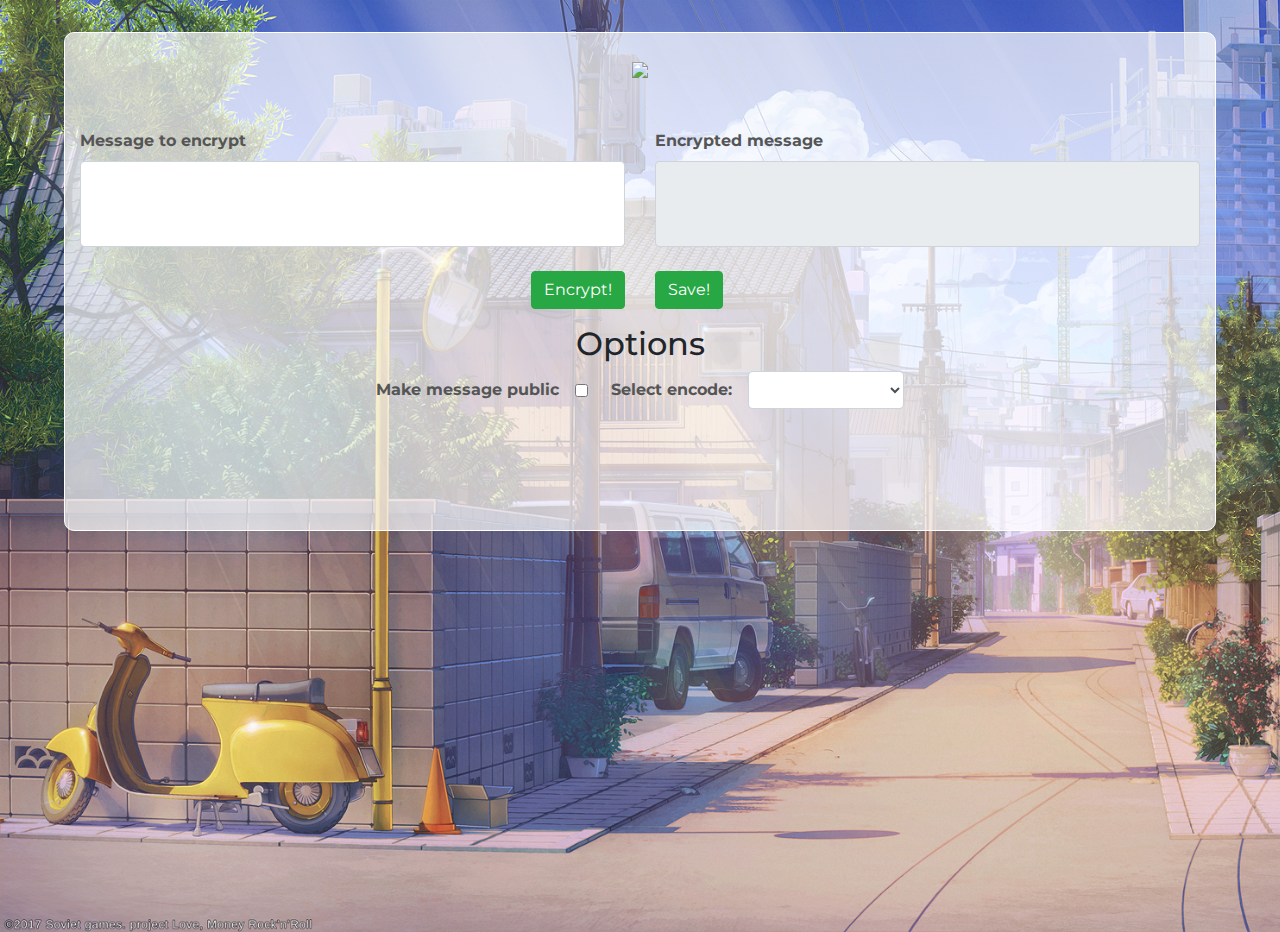
==== src/main/resources/templates/edit.html @ b82d6ad8 "+1 pub" ====
<!DOCTYPE html>
<html lang="en" xmlns:th="https://www.thymeleaf.org" xmlns:sec="http://www.thymeleaf.org/thymeleaf-extras-springsecurity4">

<head>
    <meta charset="UTF-8">
    <meta name="viweport" content="width=device-width, initial-scale=1">
    <title>Project A - My Profile</title>
    <link rel="stylesheet" href="https://stackpath.bootstrapcdn.com/bootstrap/4.1.3/css/bootstrap.min.css">
    <link rel="stylesheet" href="./css/styles.css" th:href="@{/css/styles.css}">
    <link href="https://fonts.googleapis.com/css?family=Pontano+Sans" rel="stylesheet">
    <link href="https://fonts.googleapis.com/css?family=Montserrat" rel="stylesheet">
    <link rel="shortcut icon" th:href="@{/img/favicon.ico}" href="./img/favicon.ico">
</head>

<body>
    <div class="container v-container text-center">
        <div class="mb-4">
            <form th:object="${msgObj}" class="form-group" style="margin: 0 auto;" id="msg-form" name="form" th:action="@{../saveMsg}" method="POST">
            <input type="hidden" th:field="*{mid}" readonly>
                <img src="../img/hlogo3.png">
                <br />
                <br />
                <br />
                <div class="row text-left">
                    <div class="col">
                        <div class="form-group">
                            <label for="old-message" class="message-label">Message to encrypt</label>
                            <textarea class="form-control txtbox" rows="3" id="old-message" th:field="*{message}" required></textarea>
                            <br />
                            <input class="btn btn-success float-right" id="encrypt-button" type="button" value="Encrypt!">
                        </div>
                    </div>
                    <div class="col">
                        <div class="form-group">
                            <label for="new-message" class="message-label">Encrypted message</label>
                            <textarea class="form-control txtbox" rows="3" id="new-message" readonly th:field="*{encryptedMsg}" required></textarea>
                            <br />
                            <input id="submit-button" class="btn btn-success" type="submit" value="Save!">
                        </div>
                    </div>
                </div>
                <h2>Options</h2>
                <div class="form-inline justify-content-center">
                    <div class="form-check">
                        <label class="form-check-label checkbox-option" for="visibility" style="padding-right: 1em;">Make message public</label>
                        <input type="checkbox" class="form-check-input" id="visibility" th:field="*{visibility}">

                    </div>
                    <div class="form-group">
                        <label for="encode" style="padding-right: 1em;margin-left: 0.7em;">Select encode:</label>
                        <select class="form-control" id="encode" required th:field="*{encode}">
                            <option value="" selected hidden></option>
                            <option value="Caesar Cipher">Caesar Cipher</option>
                            <option value="Morse Code">Morse Code</option>
                        </select>
                    </div>

                    <div class="quantity buttons_added shift-group form-group"><label style="margin-left: -1em;margin-right: 1em;">
                            Shift:</label>
                        <input type="button" value="-" class="minus"><input type="number" step="1" min="1" max="" name="quantity" value="1" title="Qty" class="input-text qty text shift-value" size="4" pattern="" inputmode="" readonly><input type="button" value="+" class="plus">

                    </div>
                </div>

            </form>
            <div class="row">
                <div class="col col-lg">

                </div>
                <div class="col col-lg">

                </div>
                <div class="col col-lg">

                </div>
            </div>
            <br />
            <br />
            <br />
            <br />
        </div>
    </div>
    <script src="https://cdnjs.cloudflare.com/ajax/libs/jquery/3.3.1/jquery.min.js">
    </script>
    <script>
    /* EDIT PAGE CHECKS */
    /* TO MAKE SURE THAT USER PRESSES 'ENCRYPT BUTTON' BEFORE SAVING */
       var count = 0;
       $('#encrypt-button').on('click', function() {
           count++;
           console.log(count);
       });        
       $('form').submit(function(e) {
          if(count < 1) {
            alert('Trying your luck eh?:) Press encrypt button before saving.');
              e.preventDefault();
          } 
       });        
        
        
        
    </script>
    <script>
        $(".shift-group").hide();

        /***************************/
        /*     0 = NONE            */
        /*     1 = CIPHER          */
        /*     2 = MORSE           */
        /***************************/
        $('form').submit(function(e) {
            var newMessageValue = $('#new-message').val();
           if(newMessageValue.length == 0) {
               alert('Press encrypt button! :-) before saving.');
               e.preventDefault();
           } else {
               return;
           }
        });
        
        $("#encode").on('change', function() {
            var encodeIndex = $("option:selected").index("option");
            var x = $("option:selected").val();
            $(".shift-group").hide('slow');
            if (encodeIndex == 1) {
                $(".shift-group").show('slow');
            }
        });

        $("#encrypt-button").click(function() {
            $("#new-message").empty();
            var x = $("#old-message").val();
            //var selectedOption = $("#encode").val();
            var shiftvalue = $(".shift-value").val();
            var encodeIndex = $("option:selected").index("option");
            if (encodeIndex == 1) {
                caesarShift(x, Number(shiftvalue));
            } else if (encodeIndex == 2) {
                var morse = MorseCode.encode(x);
                $('#new-message').append(morse);
            }
            //console.log($("#visibility").is(":checked")); PRIVATE BOX VALUE
        });

        /*      CAESAR CIPHER FUNCTION https://gist.github.com/EvanHahn/2587465     */
        var caesarShift = function(str, amount) {
            // Make an output variable
            var output = '';
            // Go through each character
            for (var i = 0; i < str.length; i++) {
                // Get the character we'll be appending
                var c = str[i];
                // If it's a letter...
                if (c.match(/[a-z]/i)) {
                    // Get its code
                    var code = str.charCodeAt(i);
                    // Uppercase letters
                    if ((code >= 65) && (code <= 90))
                        c = String.fromCharCode(((code - 65 + amount) % 26) + 65);
                    // Lowercase letters
                    else if ((code >= 97) && (code <= 122))
                        c = String.fromCharCode(((code - 97 + amount) % 26) + 97);
                }
                // Append
                output += c;
            }
            // All done!
            $('#new-message').append(output);
        };

        //  function toCipher(x, y) { //y = string, x = shift
        /*      var i;
              var res = "";
              
              for (i = 0; i < x.length; i++) {
                  res += String.fromCharCode(x.charCodeAt(i) + Number(y));
              }
              console.log(y);
              $("#new-message").append(res);
          }*/


        /*
  // Create an Object to encode/decode morse code with
    m = Object.create(MorseCode);
  // Encoding text into morse code
    m.encode('test message') or m.morse('test message')
  // Decoding the morse code into plain text
    m.decode('.- -... -.-.') or m.morse('.- -... -.-.', true)
  // Without creating an object, just call it straight from the Object
    MorseCode.encode('test message');
    MorseCode.decode('.- -... -.-.');
*/
/* MORSE CODE FUNCTION https://github.com/Syncthetic/MorseCode */
        const MorseCode = {

            encode: (data) => {
                return MorseCode.morse.call(this, data);
            },

            decode: (data) => {
                return MorseCode.morse.call(this, data, true);
            },

            morse: (data, decode = false) => {

                this.map = {
                    a: '.-',
                    b: '-...',
                    c: '-.-.',
                    d: '-..',
                    e: '.',
                    f: '..-.',
                    g: '--.',
                    h: '....',
                    i: '..',
                    j: '.---',
                    k: '-.-',
                    l: '.-..',
                    m: '--',
                    n: '-.',
                    o: '---',
                    p: '.--.',
                    q: '--.-',
                    r: '.-.',
                    s: '...',
                    t: '-',
                    u: '..-',
                    v: '...-',
                    w: '.--',
                    x: '-..-',
                    y: '-.--',
                    z: '--..',
                    1: '.----',
                    2: '..---',
                    3: '...--',
                    4: '....-',
                    5: '.....',
                    6: '-....',
                    7: '--...',
                    8: '---..',
                    9: '----.',
                    0: '-----',

                    '.': '.-.-.-',
                    ',': '--..--',
                    '?': '..--..',
                    "'": '.----.',
                    '/': '-..-.',
                    '(': '-.--.',
                    ')': '-.--.-',
                    '&': '.-...',
                    ':': '---...',
                    ';': '-.-.-.',
                    '=': '-...-',
                    '+': '.-.-.',
                    '-': '-....-',
                    '_': '..--.-',
                    '"': '.-..-.',
                    '$': '...-..-',
                    '!': '-.-.--',
                    '@': '.--.-.',
                    ' ': '/',
                };

                if (decode) {
                    this.map = (
                        () => {
                            var tmp = {};
                            var k;
                            for (k in this.map) {
                                if (!this.map.hasOwnProperty(k)) continue;
                                tmp[this.map[k]] = k;
                            }
                            return tmp;
                        }
                    )();

                    return data.split(' ').filter((v) => {
                        return this.map.hasOwnProperty(v.toLowerCase());
                    }).map((v) => {
                        return this.map[v.toLowerCase()].toUpperCase();
                    }).join('');

                } else {
                    return data.split('').filter((v) => {
                        return this.map.hasOwnProperty(v.toLowerCase());
                    }).map((v) => {
                        return this.map[v.toLowerCase()].toUpperCase();
                    }).join(' ').replace(/,\/,/g, '/');
                }
            }
        };

    </script>
    <script>
        function wcqib_refresh_quantity_increments() {
            jQuery("div.quantity:not(.buttons_added), td.quantity:not(.buttons_added)").each(function(a, b) {
                var c = jQuery(b);
                c.addClass("buttons_added"), c.children().first().before('<input type="button" value="-" class="minus" />'), c.children().last().after('<input type="button" value="+" class="plus" />')
            })
        }
        String.prototype.getDecimals || (String.prototype.getDecimals = function() {
            var a = this,
                b = ("" + a).match(/(?:\.(\d+))?(?:[eE]([+-]?\d+))?$/);
            return b ? Math.max(0, (b[1] ? b[1].length : 0) - (b[2] ? +b[2] : 0)) : 0
        }), jQuery(document).ready(function() {
            wcqib_refresh_quantity_increments()
        }), jQuery(document).on("updated_wc_div", function() {
            wcqib_refresh_quantity_increments()
        }), jQuery(document).on("click", ".plus, .minus", function() {
            var a = jQuery(this).closest(".quantity").find(".qty"),
                b = parseFloat(a.val()),
                c = parseFloat(a.attr("max")),
                d = parseFloat(a.attr("min")),
                e = a.attr("step");
            b && "" !== b && "NaN" !== b || (b = 0), "" !== c && "NaN" !== c || (c = ""), "" !== d && "NaN" !== d || (d = 0), "any" !== e && "" !== e && void 0 !== e && "NaN" !== parseFloat(e) || (e = 1), jQuery(this).is(".plus") ? c && b >= c ? a.val(c) : a.val((b + parseFloat(e)).toFixed(e.getDecimals())) : d && b <= d ? a.val(d) : b > 0 && a.val((b - parseFloat(e)).toFixed(e.getDecimals())), a.trigger("change")
        });

    </script>

</body>

</html>
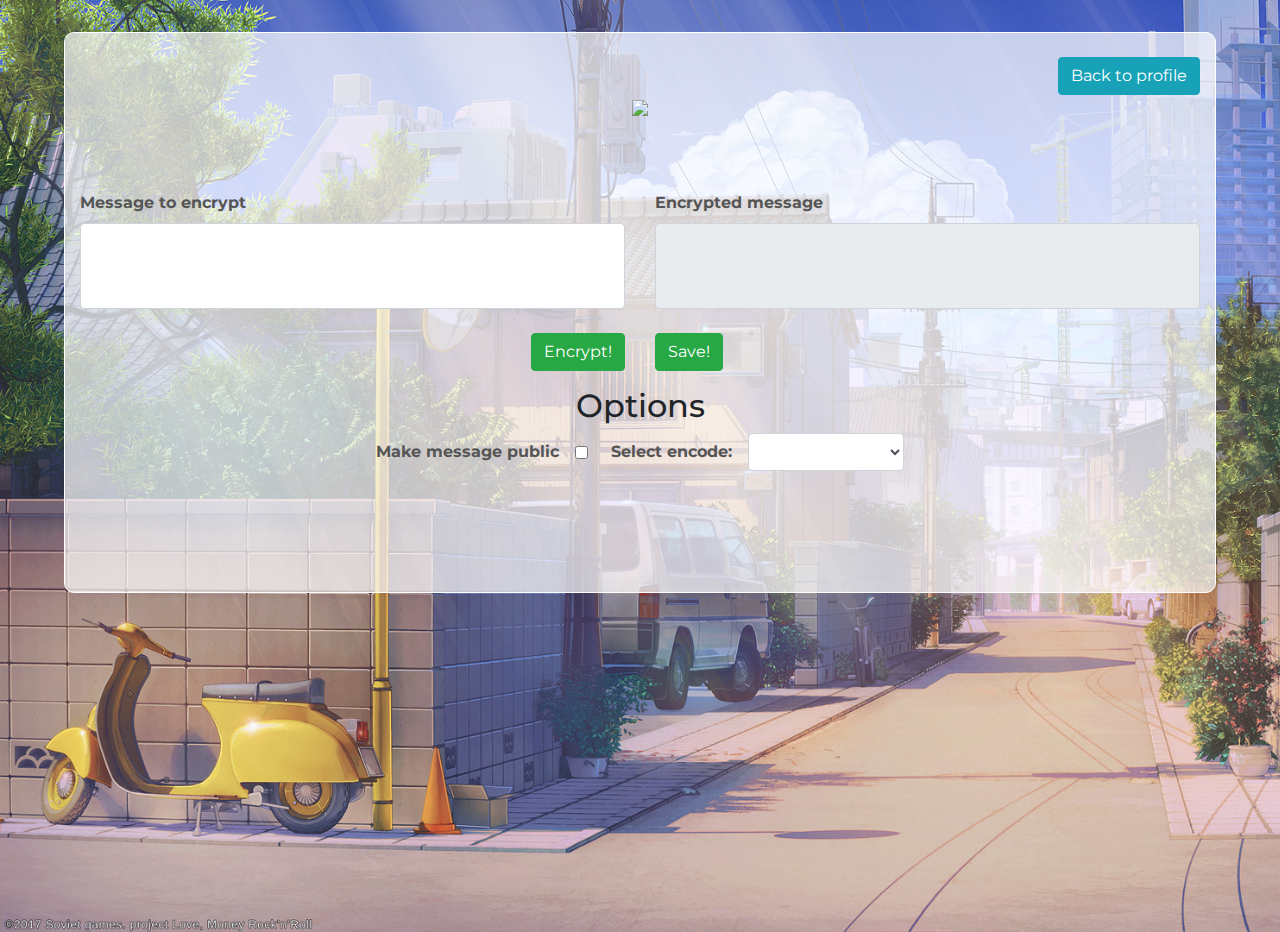
==== commit b22dd34f: "+1.01" ====
--- a/src/main/resources/templates/edit.html
+++ b/src/main/resources/templates/edit.html
@@ -4,7 +4,7 @@
 <head>
     <meta charset="UTF-8">
     <meta name="viweport" content="width=device-width, initial-scale=1">
-    <title>Project A - My Profile</title>
+    <title>Project A - Edit message</title>
     <link rel="stylesheet" href="https://stackpath.bootstrapcdn.com/bootstrap/4.1.3/css/bootstrap.min.css">
     <link rel="stylesheet" href="./css/styles.css" th:href="@{/css/styles.css}">
     <link href="https://fonts.googleapis.com/css?family=Pontano+Sans" rel="stylesheet">
@@ -15,9 +15,15 @@
 <body>
     <div class="container v-container text-center">
         <div class="mb-4">
+		              
+		<div class="row">
+		<div class="col">
+		   <a class="btn btn-large btn-info float-right" style="color: white;" th:href="@{/profile}">Back to profile</a>
+		</div>
+		</div>
+		  <img src="../img/hlogo3.png">
             <form th:object="${msgObj}" class="form-group" style="margin: 0 auto;" id="msg-form" name="form" th:action="@{../saveMsg}" method="POST">
             <input type="hidden" th:field="*{mid}" readonly>
-                <img src="../img/hlogo3.png">
                 <br />
                 <br />
                 <br />
@@ -88,14 +94,16 @@
        var count = 0;
        $('#encrypt-button').on('click', function() {
            count++;
-           console.log(count);
        });        
        $('form').submit(function(e) {
           if(count < 1) {
             alert('Trying your luck eh?:) Press encrypt button before saving.');
               e.preventDefault();
           } 
-       });        
+       });  
+		$('.form-check-input').on('change', function() {
+			count++;
+		});
         
         
         
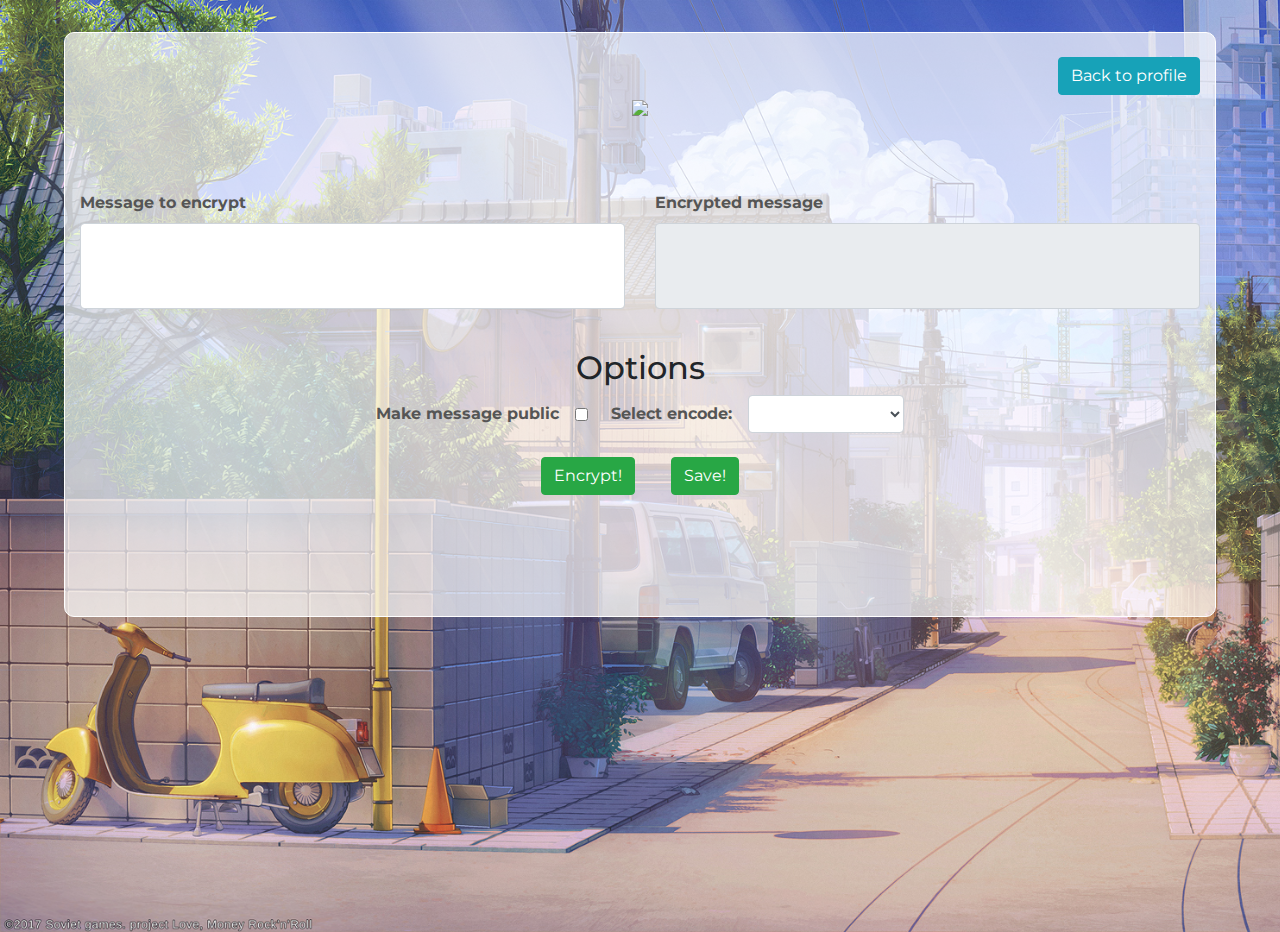
==== commit 2477017f: "Update src/main/resources/templates/edit.html" ====
--- a/src/main/resources/templates/edit.html
+++ b/src/main/resources/templates/edit.html
@@ -33,7 +33,6 @@
                             <label for="old-message" class="message-label">Message to encrypt</label>
                             <textarea class="form-control txtbox" rows="3" id="old-message" th:field="*{message}" required></textarea>
                             <br />
-                            <input class="btn btn-success float-right" id="encrypt-button" type="button" value="Encrypt!">
                         </div>
                     </div>
                     <div class="col">
@@ -41,7 +40,6 @@
                             <label for="new-message" class="message-label">Encrypted message</label>
                             <textarea class="form-control txtbox" rows="3" id="new-message" readonly th:field="*{encryptedMsg}" required></textarea>
                             <br />
-                            <input id="submit-button" class="btn btn-success" type="submit" value="Save!">
                         </div>
                     </div>
                 </div>
@@ -62,9 +60,16 @@
                     </div>
 
                     <div class="quantity buttons_added shift-group form-group"><label style="margin-left: -1em;margin-right: 1em;">
-                            Shift:</label>
+                        Shift:</label>
                         <input type="button" value="-" class="minus"><input type="number" step="1" min="1" max="" name="quantity" value="1" title="Qty" class="input-text qty text shift-value" size="4" pattern="" inputmode="" readonly><input type="button" value="+" class="plus">
 
+                    </div>
+                </div>
+                <div class="row justify-content-center">
+                    <div class="col">
+                        <br/>
+                        <input class="btn btn-success" id="encrypt-button" type="button" value="Encrypt!" style="margin-right: 2em;">
+                        <input id="submit-button" class="btn btn-success" type="submit" value="Save!">
                     </div>
                 </div>
 
@@ -122,6 +127,13 @@
                alert('Press encrypt button! :-) before saving.');
                e.preventDefault();
            } else {
+               var encodeIndex = $("option:selected").index("option");
+               var selectedOptionValue = $('option:selected');
+               var shiftValue = $('.shift-value').val();
+               if(encodeIndex === 1) {
+                   selectedOptionValue.prop('value',selectedOptionValue.prop('innerHTML') + ', shift: ' + shiftValue);
+               }
+
                return;
            }
         });
